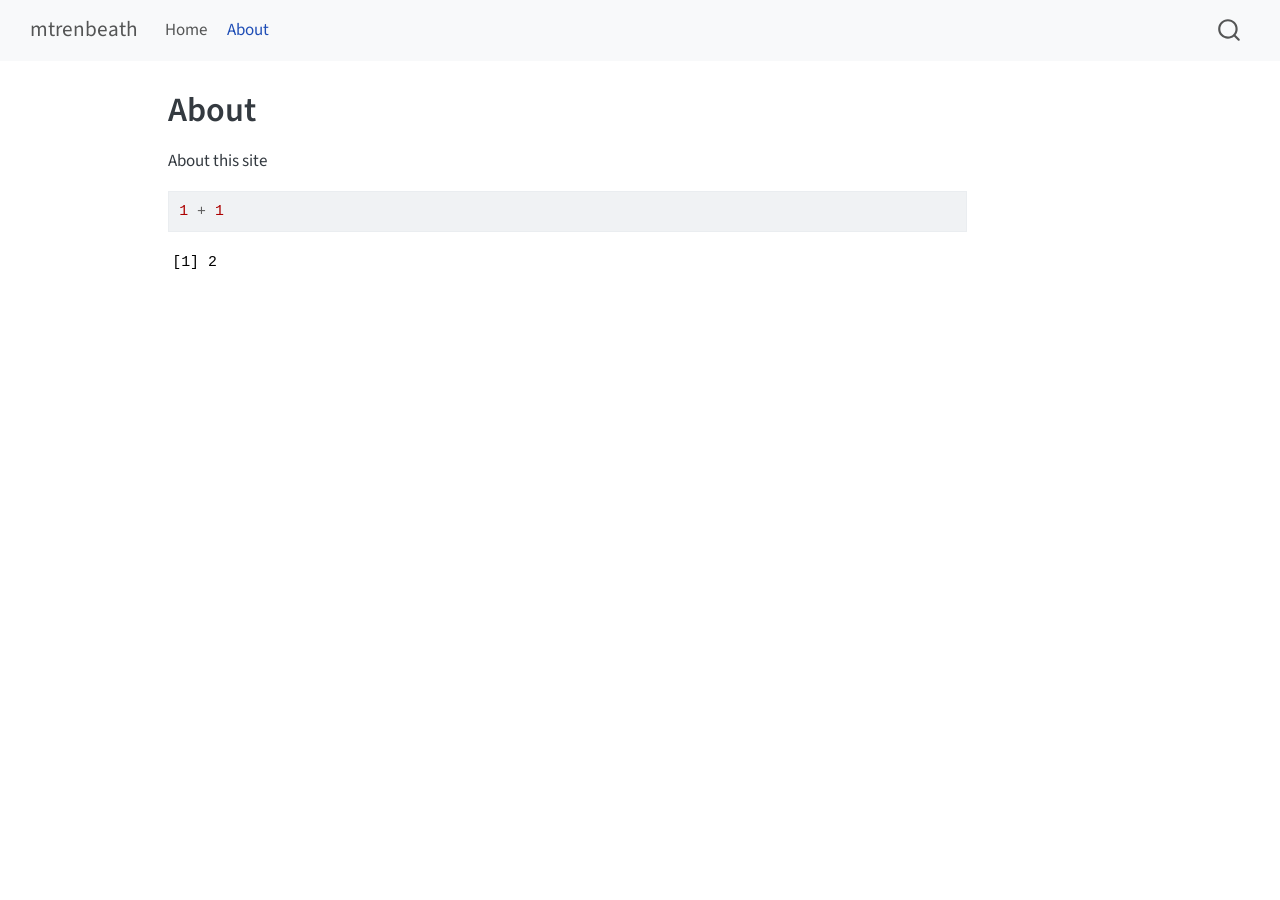
==== docs/about.html @ 4a759741 "commit #1" ====
<!DOCTYPE html>
<html xmlns="http://www.w3.org/1999/xhtml" lang="en" xml:lang="en"><head>

<meta charset="utf-8">
<meta name="generator" content="quarto-1.7.32">

<meta name="viewport" content="width=device-width, initial-scale=1.0, user-scalable=yes">


<title>About – mtrenbeath</title>
<style>
code{white-space: pre-wrap;}
span.smallcaps{font-variant: small-caps;}
div.columns{display: flex; gap: min(4vw, 1.5em);}
div.column{flex: auto; overflow-x: auto;}
div.hanging-indent{margin-left: 1.5em; text-indent: -1.5em;}
ul.task-list{list-style: none;}
ul.task-list li input[type="checkbox"] {
  width: 0.8em;
  margin: 0 0.8em 0.2em -1em; /* quarto-specific, see https://github.com/quarto-dev/quarto-cli/issues/4556 */ 
  vertical-align: middle;
}
/* CSS for syntax highlighting */
html { -webkit-text-size-adjust: 100%; }
pre > code.sourceCode { white-space: pre; position: relative; }
pre > code.sourceCode > span { display: inline-block; line-height: 1.25; }
pre > code.sourceCode > span:empty { height: 1.2em; }
.sourceCode { overflow: visible; }
code.sourceCode > span { color: inherit; text-decoration: inherit; }
div.sourceCode { margin: 1em 0; }
pre.sourceCode { margin: 0; }
@media screen {
div.sourceCode { overflow: auto; }
}
@media print {
pre > code.sourceCode { white-space: pre-wrap; }
pre > code.sourceCode > span { text-indent: -5em; padding-left: 5em; }
}
pre.numberSource code
  { counter-reset: source-line 0; }
pre.numberSource code > span
  { position: relative; left: -4em; counter-increment: source-line; }
pre.numberSource code > span > a:first-child::before
  { content: counter(source-line);
    position: relative; left: -1em; text-align: right; vertical-align: baseline;
    border: none; display: inline-block;
    -webkit-touch-callout: none; -webkit-user-select: none;
    -khtml-user-select: none; -moz-user-select: none;
    -ms-user-select: none; user-select: none;
    padding: 0 4px; width: 4em;
  }
pre.numberSource { margin-left: 3em;  padding-left: 4px; }
div.sourceCode
  {   }
@media screen {
pre > code.sourceCode > span > a:first-child::before { text-decoration: underline; }
}
</style>


<script src="site_libs/quarto-nav/quarto-nav.js"></script>
<script src="site_libs/quarto-nav/headroom.min.js"></script>
<script src="site_libs/clipboard/clipboard.min.js"></script>
<script src="site_libs/quarto-search/autocomplete.umd.js"></script>
<script src="site_libs/quarto-search/fuse.min.js"></script>
<script src="site_libs/quarto-search/quarto-search.js"></script>
<meta name="quarto:offset" content="./">
<script src="site_libs/quarto-html/quarto.js" type="module"></script>
<script src="site_libs/quarto-html/tabsets/tabsets.js" type="module"></script>
<script src="site_libs/quarto-html/popper.min.js"></script>
<script src="site_libs/quarto-html/tippy.umd.min.js"></script>
<script src="site_libs/quarto-html/anchor.min.js"></script>
<link href="site_libs/quarto-html/tippy.css" rel="stylesheet">
<link href="site_libs/quarto-html/quarto-syntax-highlighting-37eea08aefeeee20ff55810ff984fec1.css" rel="stylesheet" id="quarto-text-highlighting-styles">
<script src="site_libs/bootstrap/bootstrap.min.js"></script>
<link href="site_libs/bootstrap/bootstrap-icons.css" rel="stylesheet">
<link href="site_libs/bootstrap/bootstrap-c1fac2584b48ed01fb6e278e36375074.min.css" rel="stylesheet" append-hash="true" id="quarto-bootstrap" data-mode="light">
<script id="quarto-search-options" type="application/json">{
  "location": "navbar",
  "copy-button": false,
  "collapse-after": 3,
  "panel-placement": "end",
  "type": "overlay",
  "limit": 50,
  "keyboard-shortcut": [
    "f",
    "/",
    "s"
  ],
  "show-item-context": false,
  "language": {
    "search-no-results-text": "No results",
    "search-matching-documents-text": "matching documents",
    "search-copy-link-title": "Copy link to search",
    "search-hide-matches-text": "Hide additional matches",
    "search-more-match-text": "more match in this document",
    "search-more-matches-text": "more matches in this document",
    "search-clear-button-title": "Clear",
    "search-text-placeholder": "",
    "search-detached-cancel-button-title": "Cancel",
    "search-submit-button-title": "Submit",
    "search-label": "Search"
  }
}</script>


<link rel="stylesheet" href="styles.css">
</head>

<body class="nav-fixed quarto-light">

<div id="quarto-search-results"></div>
  <header id="quarto-header" class="headroom fixed-top">
    <nav class="navbar navbar-expand-lg " data-bs-theme="dark">
      <div class="navbar-container container-fluid">
      <div class="navbar-brand-container mx-auto">
    <a class="navbar-brand" href="./index.html">
    <span class="navbar-title">mtrenbeath</span>
    </a>
  </div>
            <div id="quarto-search" class="" title="Search"></div>
          <button class="navbar-toggler" type="button" data-bs-toggle="collapse" data-bs-target="#navbarCollapse" aria-controls="navbarCollapse" role="menu" aria-expanded="false" aria-label="Toggle navigation" onclick="if (window.quartoToggleHeadroom) { window.quartoToggleHeadroom(); }">
  <span class="navbar-toggler-icon"></span>
</button>
          <div class="collapse navbar-collapse" id="navbarCollapse">
            <ul class="navbar-nav navbar-nav-scroll me-auto">
  <li class="nav-item">
    <a class="nav-link" href="./index.html"> 
<span class="menu-text">Home</span></a>
  </li>  
  <li class="nav-item">
    <a class="nav-link active" href="./about.html" aria-current="page"> 
<span class="menu-text">About</span></a>
  </li>  
</ul>
          </div> <!-- /navcollapse -->
            <div class="quarto-navbar-tools">
</div>
      </div> <!-- /container-fluid -->
    </nav>
</header>
<!-- content -->
<div id="quarto-content" class="quarto-container page-columns page-rows-contents page-layout-article page-navbar">
<!-- sidebar -->
<!-- margin-sidebar -->
    <div id="quarto-margin-sidebar" class="sidebar margin-sidebar zindex-bottom">
        
    </div>
<!-- main -->
<main class="content" id="quarto-document-content">

<header id="title-block-header" class="quarto-title-block default">
<div class="quarto-title">
<h1 class="title">About</h1>
</div>



<div class="quarto-title-meta">

    
  
    
  </div>
  


</header>


<p>About this site</p>
<div class="cell">
<div class="sourceCode cell-code" id="cb1"><pre class="sourceCode r code-with-copy"><code class="sourceCode r"><span id="cb1-1"><a href="#cb1-1" aria-hidden="true" tabindex="-1"></a><span class="dv">1</span> <span class="sc">+</span> <span class="dv">1</span></span></code><button title="Copy to Clipboard" class="code-copy-button"><i class="bi"></i></button></pre></div>
<div class="cell-output cell-output-stdout">
<pre><code>[1] 2</code></pre>
</div>
</div>



</main> <!-- /main -->
<script id="quarto-html-after-body" type="application/javascript">
  window.document.addEventListener("DOMContentLoaded", function (event) {
    const icon = "";
    const anchorJS = new window.AnchorJS();
    anchorJS.options = {
      placement: 'right',
      icon: icon
    };
    anchorJS.add('.anchored');
    const isCodeAnnotation = (el) => {
      for (const clz of el.classList) {
        if (clz.startsWith('code-annotation-')) {                     
          return true;
        }
      }
      return false;
    }
    const onCopySuccess = function(e) {
      // button target
      const button = e.trigger;
      // don't keep focus
      button.blur();
      // flash "checked"
      button.classList.add('code-copy-button-checked');
      var currentTitle = button.getAttribute("title");
      button.setAttribute("title", "Copied!");
      let tooltip;
      if (window.bootstrap) {
        button.setAttribute("data-bs-toggle", "tooltip");
        button.setAttribute("data-bs-placement", "left");
        button.setAttribute("data-bs-title", "Copied!");
        tooltip = new bootstrap.Tooltip(button, 
          { trigger: "manual", 
            customClass: "code-copy-button-tooltip",
            offset: [0, -8]});
        tooltip.show();    
      }
      setTimeout(function() {
        if (tooltip) {
          tooltip.hide();
          button.removeAttribute("data-bs-title");
          button.removeAttribute("data-bs-toggle");
          button.removeAttribute("data-bs-placement");
        }
        button.setAttribute("title", currentTitle);
        button.classList.remove('code-copy-button-checked');
      }, 1000);
      // clear code selection
      e.clearSelection();
    }
    const getTextToCopy = function(trigger) {
        const codeEl = trigger.previousElementSibling.cloneNode(true);
        for (const childEl of codeEl.children) {
          if (isCodeAnnotation(childEl)) {
            childEl.remove();
          }
        }
        return codeEl.innerText;
    }
    const clipboard = new window.ClipboardJS('.code-copy-button:not([data-in-quarto-modal])', {
      text: getTextToCopy
    });
    clipboard.on('success', onCopySuccess);
    if (window.document.getElementById('quarto-embedded-source-code-modal')) {
      const clipboardModal = new window.ClipboardJS('.code-copy-button[data-in-quarto-modal]', {
        text: getTextToCopy,
        container: window.document.getElementById('quarto-embedded-source-code-modal')
      });
      clipboardModal.on('success', onCopySuccess);
    }
      var localhostRegex = new RegExp(/^(?:http|https):\/\/localhost\:?[0-9]*\//);
      var mailtoRegex = new RegExp(/^mailto:/);
        var filterRegex = new RegExp('/' + window.location.host + '/');
      var isInternal = (href) => {
          return filterRegex.test(href) || localhostRegex.test(href) || mailtoRegex.test(href);
      }
      // Inspect non-navigation links and adorn them if external
     var links = window.document.querySelectorAll('a[href]:not(.nav-link):not(.navbar-brand):not(.toc-action):not(.sidebar-link):not(.sidebar-item-toggle):not(.pagination-link):not(.no-external):not([aria-hidden]):not(.dropdown-item):not(.quarto-navigation-tool):not(.about-link)');
      for (var i=0; i<links.length; i++) {
        const link = links[i];
        if (!isInternal(link.href)) {
          // undo the damage that might have been done by quarto-nav.js in the case of
          // links that we want to consider external
          if (link.dataset.originalHref !== undefined) {
            link.href = link.dataset.originalHref;
          }
        }
      }
    function tippyHover(el, contentFn, onTriggerFn, onUntriggerFn) {
      const config = {
        allowHTML: true,
        maxWidth: 500,
        delay: 100,
        arrow: false,
        appendTo: function(el) {
            return el.parentElement;
        },
        interactive: true,
        interactiveBorder: 10,
        theme: 'quarto',
        placement: 'bottom-start',
      };
      if (contentFn) {
        config.content = contentFn;
      }
      if (onTriggerFn) {
        config.onTrigger = onTriggerFn;
      }
      if (onUntriggerFn) {
        config.onUntrigger = onUntriggerFn;
      }
      window.tippy(el, config); 
    }
    const noterefs = window.document.querySelectorAll('a[role="doc-noteref"]');
    for (var i=0; i<noterefs.length; i++) {
      const ref = noterefs[i];
      tippyHover(ref, function() {
        // use id or data attribute instead here
        let href = ref.getAttribute('data-footnote-href') || ref.getAttribute('href');
        try { href = new URL(href).hash; } catch {}
        const id = href.replace(/^#\/?/, "");
        const note = window.document.getElementById(id);
        if (note) {
          return note.innerHTML;
        } else {
          return "";
        }
      });
    }
    const xrefs = window.document.querySelectorAll('a.quarto-xref');
    const processXRef = (id, note) => {
      // Strip column container classes
      const stripColumnClz = (el) => {
        el.classList.remove("page-full", "page-columns");
        if (el.children) {
          for (const child of el.children) {
            stripColumnClz(child);
          }
        }
      }
      stripColumnClz(note)
      if (id === null || id.startsWith('sec-')) {
        // Special case sections, only their first couple elements
        const container = document.createElement("div");
        if (note.children && note.children.length > 2) {
          container.appendChild(note.children[0].cloneNode(true));
          for (let i = 1; i < note.children.length; i++) {
            const child = note.children[i];
            if (child.tagName === "P" && child.innerText === "") {
              continue;
            } else {
              container.appendChild(child.cloneNode(true));
              break;
            }
          }
          if (window.Quarto?.typesetMath) {
            window.Quarto.typesetMath(container);
          }
          return container.innerHTML
        } else {
          if (window.Quarto?.typesetMath) {
            window.Quarto.typesetMath(note);
          }
          return note.innerHTML;
        }
      } else {
        // Remove any anchor links if they are present
        const anchorLink = note.querySelector('a.anchorjs-link');
        if (anchorLink) {
          anchorLink.remove();
        }
        if (window.Quarto?.typesetMath) {
          window.Quarto.typesetMath(note);
        }
        if (note.classList.contains("callout")) {
          return note.outerHTML;
        } else {
          return note.innerHTML;
        }
      }
    }
    for (var i=0; i<xrefs.length; i++) {
      const xref = xrefs[i];
      tippyHover(xref, undefined, function(instance) {
        instance.disable();
        let url = xref.getAttribute('href');
        let hash = undefined; 
        if (url.startsWith('#')) {
          hash = url;
        } else {
          try { hash = new URL(url).hash; } catch {}
        }
        if (hash) {
          const id = hash.replace(/^#\/?/, "");
          const note = window.document.getElementById(id);
          if (note !== null) {
            try {
              const html = processXRef(id, note.cloneNode(true));
              instance.setContent(html);
            } finally {
              instance.enable();
              instance.show();
            }
          } else {
            // See if we can fetch this
            fetch(url.split('#')[0])
            .then(res => res.text())
            .then(html => {
              const parser = new DOMParser();
              const htmlDoc = parser.parseFromString(html, "text/html");
              const note = htmlDoc.getElementById(id);
              if (note !== null) {
                const html = processXRef(id, note);
                instance.setContent(html);
              } 
            }).finally(() => {
              instance.enable();
              instance.show();
            });
          }
        } else {
          // See if we can fetch a full url (with no hash to target)
          // This is a special case and we should probably do some content thinning / targeting
          fetch(url)
          .then(res => res.text())
          .then(html => {
            const parser = new DOMParser();
            const htmlDoc = parser.parseFromString(html, "text/html");
            const note = htmlDoc.querySelector('main.content');
            if (note !== null) {
              // This should only happen for chapter cross references
              // (since there is no id in the URL)
              // remove the first header
              if (note.children.length > 0 && note.children[0].tagName === "HEADER") {
                note.children[0].remove();
              }
              const html = processXRef(null, note);
              instance.setContent(html);
            } 
          }).finally(() => {
            instance.enable();
            instance.show();
          });
        }
      }, function(instance) {
      });
    }
        let selectedAnnoteEl;
        const selectorForAnnotation = ( cell, annotation) => {
          let cellAttr = 'data-code-cell="' + cell + '"';
          let lineAttr = 'data-code-annotation="' +  annotation + '"';
          const selector = 'span[' + cellAttr + '][' + lineAttr + ']';
          return selector;
        }
        const selectCodeLines = (annoteEl) => {
          const doc = window.document;
          const targetCell = annoteEl.getAttribute("data-target-cell");
          const targetAnnotation = annoteEl.getAttribute("data-target-annotation");
          const annoteSpan = window.document.querySelector(selectorForAnnotation(targetCell, targetAnnotation));
          const lines = annoteSpan.getAttribute("data-code-lines").split(",");
          const lineIds = lines.map((line) => {
            return targetCell + "-" + line;
          })
          let top = null;
          let height = null;
          let parent = null;
          if (lineIds.length > 0) {
              //compute the position of the single el (top and bottom and make a div)
              const el = window.document.getElementById(lineIds[0]);
              top = el.offsetTop;
              height = el.offsetHeight;
              parent = el.parentElement.parentElement;
            if (lineIds.length > 1) {
              const lastEl = window.document.getElementById(lineIds[lineIds.length - 1]);
              const bottom = lastEl.offsetTop + lastEl.offsetHeight;
              height = bottom - top;
            }
            if (top !== null && height !== null && parent !== null) {
              // cook up a div (if necessary) and position it 
              let div = window.document.getElementById("code-annotation-line-highlight");
              if (div === null) {
                div = window.document.createElement("div");
                div.setAttribute("id", "code-annotation-line-highlight");
                div.style.position = 'absolute';
                parent.appendChild(div);
              }
              div.style.top = top - 2 + "px";
              div.style.height = height + 4 + "px";
              div.style.left = 0;
              let gutterDiv = window.document.getElementById("code-annotation-line-highlight-gutter");
              if (gutterDiv === null) {
                gutterDiv = window.document.createElement("div");
                gutterDiv.setAttribute("id", "code-annotation-line-highlight-gutter");
                gutterDiv.style.position = 'absolute';
                const codeCell = window.document.getElementById(targetCell);
                const gutter = codeCell.querySelector('.code-annotation-gutter');
                gutter.appendChild(gutterDiv);
              }
              gutterDiv.style.top = top - 2 + "px";
              gutterDiv.style.height = height + 4 + "px";
            }
            selectedAnnoteEl = annoteEl;
          }
        };
        const unselectCodeLines = () => {
          const elementsIds = ["code-annotation-line-highlight", "code-annotation-line-highlight-gutter"];
          elementsIds.forEach((elId) => {
            const div = window.document.getElementById(elId);
            if (div) {
              div.remove();
            }
          });
          selectedAnnoteEl = undefined;
        };
          // Handle positioning of the toggle
      window.addEventListener(
        "resize",
        throttle(() => {
          elRect = undefined;
          if (selectedAnnoteEl) {
            selectCodeLines(selectedAnnoteEl);
          }
        }, 10)
      );
      function throttle(fn, ms) {
      let throttle = false;
      let timer;
        return (...args) => {
          if(!throttle) { // first call gets through
              fn.apply(this, args);
              throttle = true;
          } else { // all the others get throttled
              if(timer) clearTimeout(timer); // cancel #2
              timer = setTimeout(() => {
                fn.apply(this, args);
                timer = throttle = false;
              }, ms);
          }
        };
      }
        // Attach click handler to the DT
        const annoteDls = window.document.querySelectorAll('dt[data-target-cell]');
        for (const annoteDlNode of annoteDls) {
          annoteDlNode.addEventListener('click', (event) => {
            const clickedEl = event.target;
            if (clickedEl !== selectedAnnoteEl) {
              unselectCodeLines();
              const activeEl = window.document.querySelector('dt[data-target-cell].code-annotation-active');
              if (activeEl) {
                activeEl.classList.remove('code-annotation-active');
              }
              selectCodeLines(clickedEl);
              clickedEl.classList.add('code-annotation-active');
            } else {
              // Unselect the line
              unselectCodeLines();
              clickedEl.classList.remove('code-annotation-active');
            }
          });
        }
    const findCites = (el) => {
      const parentEl = el.parentElement;
      if (parentEl) {
        const cites = parentEl.dataset.cites;
        if (cites) {
          return {
            el,
            cites: cites.split(' ')
          };
        } else {
          return findCites(el.parentElement)
        }
      } else {
        return undefined;
      }
    };
    var bibliorefs = window.document.querySelectorAll('a[role="doc-biblioref"]');
    for (var i=0; i<bibliorefs.length; i++) {
      const ref = bibliorefs[i];
      const citeInfo = findCites(ref);
      if (citeInfo) {
        tippyHover(citeInfo.el, function() {
          var popup = window.document.createElement('div');
          citeInfo.cites.forEach(function(cite) {
            var citeDiv = window.document.createElement('div');
            citeDiv.classList.add('hanging-indent');
            citeDiv.classList.add('csl-entry');
            var biblioDiv = window.document.getElementById('ref-' + cite);
            if (biblioDiv) {
              citeDiv.innerHTML = biblioDiv.innerHTML;
            }
            popup.appendChild(citeDiv);
          });
          return popup.innerHTML;
        });
      }
    }
  });
  </script>
</div> <!-- /content -->




</body></html>
---- docs/site_libs/quarto-html/tippy.css ----
.tippy-box[data-animation=fade][data-state=hidden]{opacity:0}[data-tippy-root]{max-width:calc(100vw - 10px)}.tippy-box{position:relative;background-color:#333;color:#fff;border-radius:4px;font-size:14px;line-height:1.4;white-space:normal;outline:0;transition-property:transform,visibility,opacity}.tippy-box[data-placement^=top]>.tippy-arrow{bottom:0}.tippy-box[data-placement^=top]>.tippy-arrow:before{bottom:-7px;left:0;border-width:8px 8px 0;border-top-color:initial;transform-origin:center top}.tippy-box[data-placement^=bottom]>.tippy-arrow{top:0}.tippy-box[data-placement^=bottom]>.tippy-arrow:before{top:-7px;left:0;border-width:0 8px 8px;border-bottom-color:initial;transform-origin:center bottom}.tippy-box[data-placement^=left]>.tippy-arrow{right:0}.tippy-box[data-placement^=left]>.tippy-arrow:before{border-width:8px 0 8px 8px;border-left-color:initial;right:-7px;transform-origin:center left}.tippy-box[data-placement^=right]>.tippy-arrow{left:0}.tippy-box[data-placement^=right]>.tippy-arrow:before{left:-7px;border-width:8px 8px 8px 0;border-right-color:initial;transform-origin:center right}.tippy-box[data-inertia][data-state=visible]{transition-timing-function:cubic-bezier(.54,1.5,.38,1.11)}.tippy-arrow{width:16px;height:16px;color:#333}.tippy-arrow:before{content:"";position:absolute;border-color:transparent;border-style:solid}.tippy-content{position:relative;padding:5px 9px;z-index:1}
---- docs/site_libs/quarto-html/quarto-syntax-highlighting-37eea08aefeeee20ff55810ff984fec1.css ----
/* quarto syntax highlight colors */
:root {
  --quarto-hl-ot-color: #003B4F;
  --quarto-hl-at-color: #657422;
  --quarto-hl-ss-color: #20794D;
  --quarto-hl-an-color: #5E5E5E;
  --quarto-hl-fu-color: #4758AB;
  --quarto-hl-st-color: #20794D;
  --quarto-hl-cf-color: #003B4F;
  --quarto-hl-op-color: #5E5E5E;
  --quarto-hl-er-color: #AD0000;
  --quarto-hl-bn-color: #AD0000;
  --quarto-hl-al-color: #AD0000;
  --quarto-hl-va-color: #111111;
  --quarto-hl-bu-color: inherit;
  --quarto-hl-ex-color: inherit;
  --quarto-hl-pp-color: #AD0000;
  --quarto-hl-in-color: #5E5E5E;
  --quarto-hl-vs-color: #20794D;
  --quarto-hl-wa-color: #5E5E5E;
  --quarto-hl-do-color: #5E5E5E;
  --quarto-hl-im-color: #00769E;
  --quarto-hl-ch-color: #20794D;
  --quarto-hl-dt-color: #AD0000;
  --quarto-hl-fl-color: #AD0000;
  --quarto-hl-co-color: #5E5E5E;
  --quarto-hl-cv-color: #5E5E5E;
  --quarto-hl-cn-color: #8f5902;
  --quarto-hl-sc-color: #5E5E5E;
  --quarto-hl-dv-color: #AD0000;
  --quarto-hl-kw-color: #003B4F;
}

/* other quarto variables */
:root {
  --quarto-font-monospace: SFMono-Regular, Menlo, Monaco, Consolas, "Liberation Mono", "Courier New", monospace;
}

/* syntax highlight based on Pandoc's rules */
pre > code.sourceCode > span {
  color: #003B4F;
}

code.sourceCode > span {
  color: #003B4F;
}

div.sourceCode,
div.sourceCode pre.sourceCode {
  color: #003B4F;
}

/* Normal */
code span {
  color: #003B4F;
}

/* Alert */
code span.al {
  color: #AD0000;
  font-style: inherit;
}

/* Annotation */
code span.an {
  color: #5E5E5E;
  font-style: inherit;
}

/* Attribute */
code span.at {
  color: #657422;
  font-style: inherit;
}

/* BaseN */
code span.bn {
  color: #AD0000;
  font-style: inherit;
}

/* BuiltIn */
code span.bu {
  font-style: inherit;
}

/* ControlFlow */
code span.cf {
  color: #003B4F;
  font-weight: bold;
  font-style: inherit;
}

/* Char */
code span.ch {
  color: #20794D;
  font-style: inherit;
}

/* Constant */
code span.cn {
  color: #8f5902;
  font-style: inherit;
}

/* Comment */
code span.co {
  color: #5E5E5E;
  font-style: inherit;
}

/* CommentVar */
code span.cv {
  color: #5E5E5E;
  font-style: italic;
}

/* Documentation */
code span.do {
  color: #5E5E5E;
  font-style: italic;
}

/* DataType */
code span.dt {
  color: #AD0000;
  font-style: inherit;
}

/* DecVal */
code span.dv {
  color: #AD0000;
  font-style: inherit;
}

/* Error */
code span.er {
  color: #AD0000;
  font-style: inherit;
}

/* Extension */
code span.ex {
  font-style: inherit;
}

/* Float */
code span.fl {
  color: #AD0000;
  font-style: inherit;
}

/* Function */
code span.fu {
  color: #4758AB;
  font-style: inherit;
}

/* Import */
code span.im {
  color: #00769E;
  font-style: inherit;
}

/* Information */
code span.in {
  color: #5E5E5E;
  font-style: inherit;
}

/* Keyword */
code span.kw {
  color: #003B4F;
  font-weight: bold;
  font-style: inherit;
}

/* Operator */
code span.op {
  color: #5E5E5E;
  font-style: inherit;
}

/* Other */
code span.ot {
  color: #003B4F;
  font-style: inherit;
}

/* Preprocessor */
code span.pp {
  color: #AD0000;
  font-style: inherit;
}

/* SpecialChar */
code span.sc {
  color: #5E5E5E;
  font-style: inherit;
}

/* SpecialString */
code span.ss {
  color: #20794D;
  font-style: inherit;
}

/* String */
code span.st {
  color: #20794D;
  font-style: inherit;
}

/* Variable */
code span.va {
  color: #111111;
  font-style: inherit;
}

/* VerbatimString */
code span.vs {
  color: #20794D;
  font-style: inherit;
}

/* Warning */
code span.wa {
  color: #5E5E5E;
  font-style: italic;
}

.prevent-inlining {
  content: "</";
}

/*# sourceMappingURL=27d3d809615f7771493d095567f04340.css.map */
---- docs/styles.css ----
/* css styles */
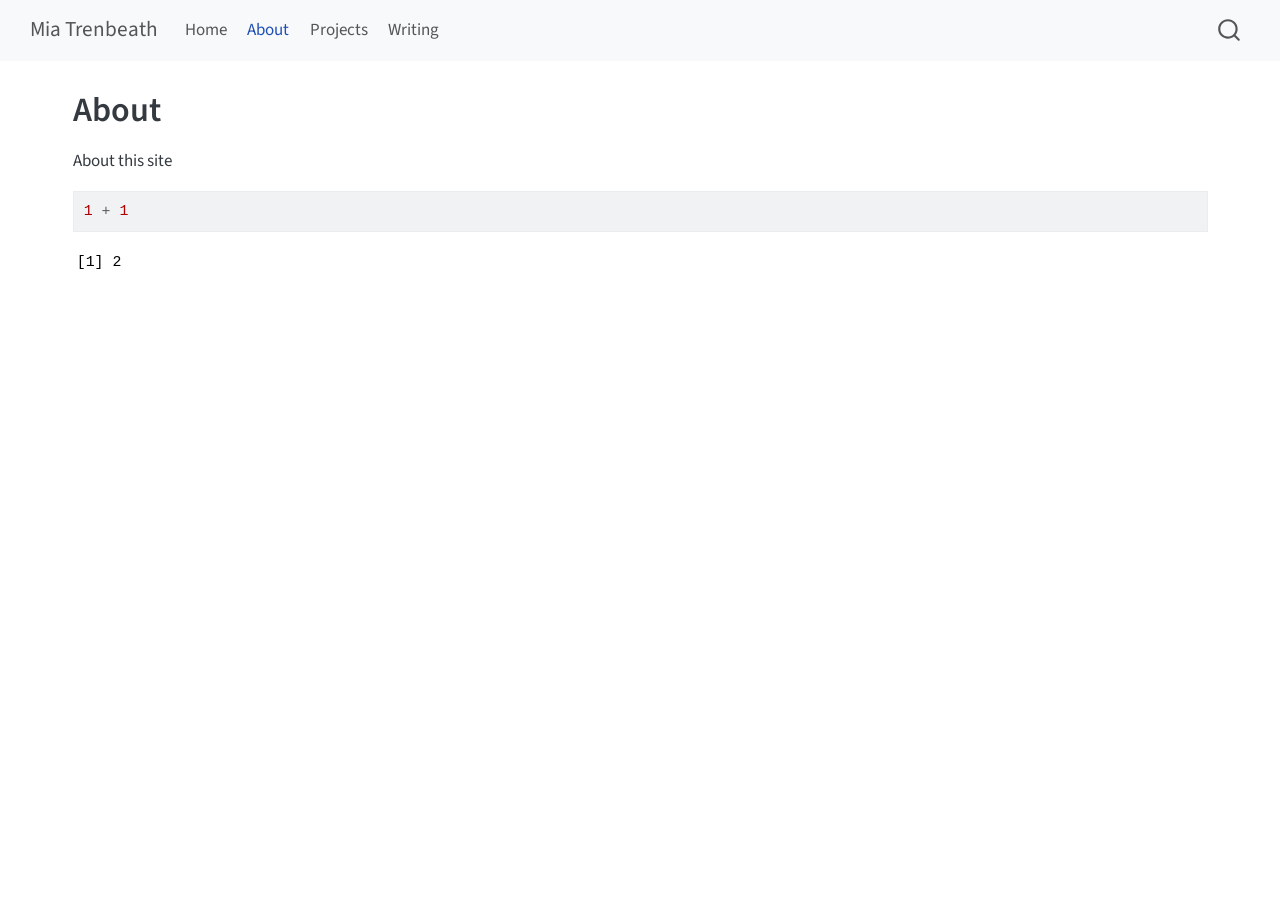
==== commit 75d39d16: "testing 1 2 3" ====
--- a/docs/about.html
+++ b/docs/about.html
@@ -7,7 +7,7 @@
 <meta name="viewport" content="width=device-width, initial-scale=1.0, user-scalable=yes">
 
 
-<title>About – mtrenbeath</title>
+<title>About – Mia Trenbeath</title>
 <style>
 code{white-space: pre-wrap;}
 span.smallcaps{font-variant: small-caps;}
@@ -115,7 +115,7 @@
       <div class="navbar-container container-fluid">
       <div class="navbar-brand-container mx-auto">
     <a class="navbar-brand" href="./index.html">
-    <span class="navbar-title">mtrenbeath</span>
+    <span class="navbar-title">Mia Trenbeath</span>
     </a>
   </div>
             <div id="quarto-search" class="" title="Search"></div>
@@ -132,6 +132,14 @@
     <a class="nav-link active" href="./about.html" aria-current="page"> 
 <span class="menu-text">About</span></a>
   </li>  
+  <li class="nav-item">
+    <a class="nav-link" href="./projects.html"> 
+<span class="menu-text">Projects</span></a>
+  </li>  
+  <li class="nav-item">
+    <a class="nav-link" href="./writing.html"> 
+<span class="menu-text">Writing</span></a>
+  </li>  
 </ul>
           </div> <!-- /navcollapse -->
             <div class="quarto-navbar-tools">
@@ -140,14 +148,14 @@
     </nav>
 </header>
 <!-- content -->
-<div id="quarto-content" class="quarto-container page-columns page-rows-contents page-layout-article page-navbar">
+<div id="quarto-content" class="quarto-container page-columns page-rows-contents page-layout-full page-navbar">
 <!-- sidebar -->
 <!-- margin-sidebar -->
     <div id="quarto-margin-sidebar" class="sidebar margin-sidebar zindex-bottom">
         
     </div>
 <!-- main -->
-<main class="content" id="quarto-document-content">
+<main class="content column-page" id="quarto-document-content">
 
 <header id="title-block-header" class="quarto-title-block default">
 <div class="quarto-title">
@@ -156,7 +164,7 @@
 
 
 
-<div class="quarto-title-meta">
+<div class="quarto-title-meta column-page">
 
     
   
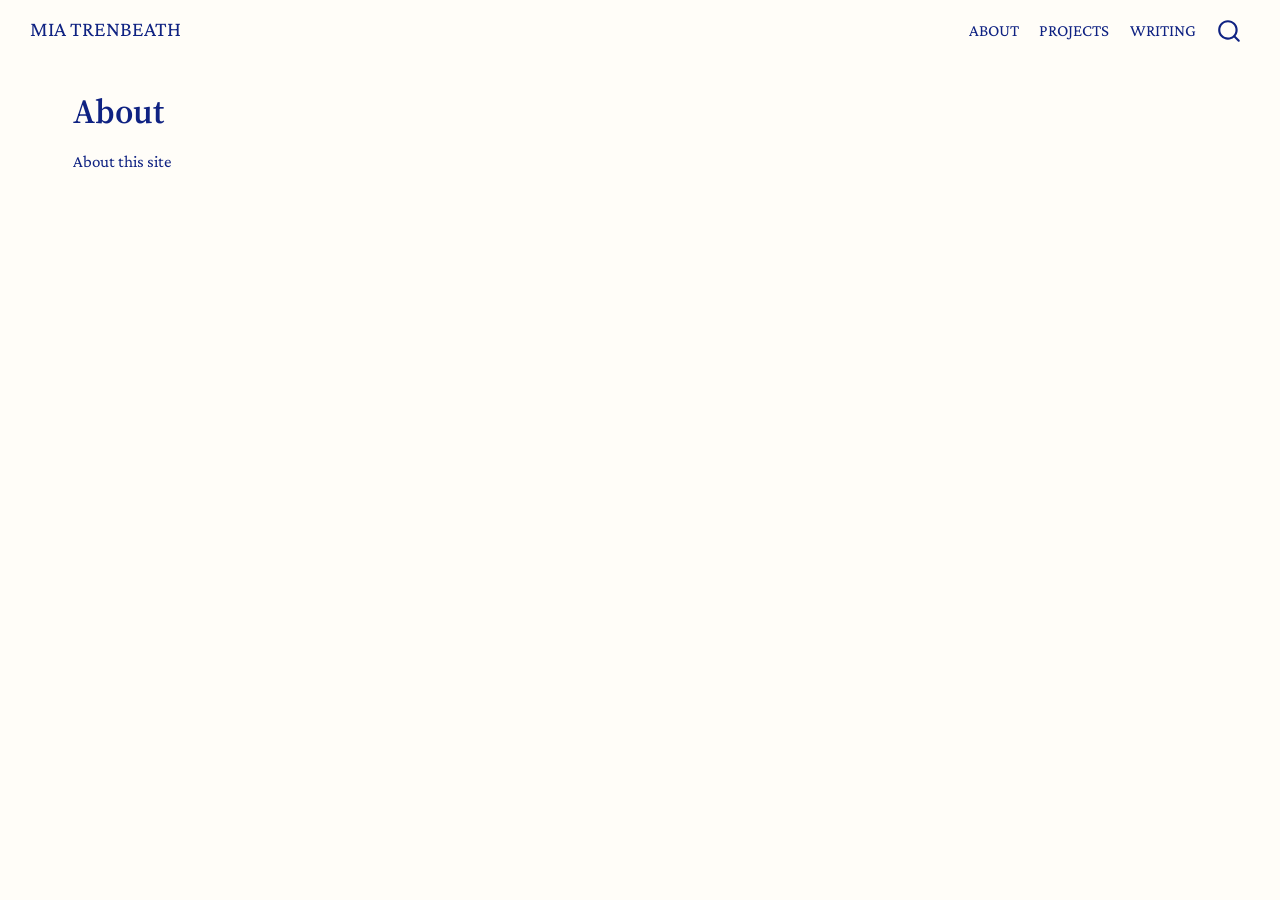
==== commit 320d7be7: "Stylization update #1. SCSS trial." ====
--- a/docs/about.html
+++ b/docs/about.html
@@ -7,7 +7,7 @@
 <meta name="viewport" content="width=device-width, initial-scale=1.0, user-scalable=yes">
 
 
-<title>About – Mia Trenbeath</title>
+<title>About – MIA TRENBEATH</title>
 <style>
 code{white-space: pre-wrap;}
 span.smallcaps{font-variant: small-caps;}
@@ -19,41 +19,6 @@
   width: 0.8em;
   margin: 0 0.8em 0.2em -1em; /* quarto-specific, see https://github.com/quarto-dev/quarto-cli/issues/4556 */ 
   vertical-align: middle;
-}
-/* CSS for syntax highlighting */
-html { -webkit-text-size-adjust: 100%; }
-pre > code.sourceCode { white-space: pre; position: relative; }
-pre > code.sourceCode > span { display: inline-block; line-height: 1.25; }
-pre > code.sourceCode > span:empty { height: 1.2em; }
-.sourceCode { overflow: visible; }
-code.sourceCode > span { color: inherit; text-decoration: inherit; }
-div.sourceCode { margin: 1em 0; }
-pre.sourceCode { margin: 0; }
-@media screen {
-div.sourceCode { overflow: auto; }
-}
-@media print {
-pre > code.sourceCode { white-space: pre-wrap; }
-pre > code.sourceCode > span { text-indent: -5em; padding-left: 5em; }
-}
-pre.numberSource code
-  { counter-reset: source-line 0; }
-pre.numberSource code > span
-  { position: relative; left: -4em; counter-increment: source-line; }
-pre.numberSource code > span > a:first-child::before
-  { content: counter(source-line);
-    position: relative; left: -1em; text-align: right; vertical-align: baseline;
-    border: none; display: inline-block;
-    -webkit-touch-callout: none; -webkit-user-select: none;
-    -khtml-user-select: none; -moz-user-select: none;
-    -ms-user-select: none; user-select: none;
-    padding: 0 4px; width: 4em;
-  }
-pre.numberSource { margin-left: 3em;  padding-left: 4px; }
-div.sourceCode
-  {   }
-@media screen {
-pre > code.sourceCode > span > a:first-child::before { text-decoration: underline; }
 }
 </style>
 
@@ -74,7 +39,7 @@
 <link href="site_libs/quarto-html/quarto-syntax-highlighting-37eea08aefeeee20ff55810ff984fec1.css" rel="stylesheet" id="quarto-text-highlighting-styles">
 <script src="site_libs/bootstrap/bootstrap.min.js"></script>
 <link href="site_libs/bootstrap/bootstrap-icons.css" rel="stylesheet">
-<link href="site_libs/bootstrap/bootstrap-c1fac2584b48ed01fb6e278e36375074.min.css" rel="stylesheet" append-hash="true" id="quarto-bootstrap" data-mode="light">
+<link href="site_libs/bootstrap/bootstrap-dae90cab1e292e555a1a8b2528abedde.min.css" rel="stylesheet" append-hash="true" id="quarto-bootstrap" data-mode="light">
 <script id="quarto-search-options" type="application/json">{
   "location": "navbar",
   "copy-button": false,
@@ -104,7 +69,6 @@
 }</script>
 
 
-<link rel="stylesheet" href="styles.css">
 </head>
 
 <body class="nav-fixed quarto-light">
@@ -115,7 +79,7 @@
       <div class="navbar-container container-fluid">
       <div class="navbar-brand-container mx-auto">
     <a class="navbar-brand" href="./index.html">
-    <span class="navbar-title">Mia Trenbeath</span>
+    <span class="navbar-title">MIA TRENBEATH</span>
     </a>
   </div>
             <div id="quarto-search" class="" title="Search"></div>
@@ -123,22 +87,18 @@
   <span class="navbar-toggler-icon"></span>
 </button>
           <div class="collapse navbar-collapse" id="navbarCollapse">
-            <ul class="navbar-nav navbar-nav-scroll me-auto">
-  <li class="nav-item">
-    <a class="nav-link" href="./index.html"> 
-<span class="menu-text">Home</span></a>
-  </li>  
+            <ul class="navbar-nav navbar-nav-scroll ms-auto">
   <li class="nav-item">
     <a class="nav-link active" href="./about.html" aria-current="page"> 
-<span class="menu-text">About</span></a>
+<span class="menu-text">ABOUT</span></a>
   </li>  
   <li class="nav-item">
     <a class="nav-link" href="./projects.html"> 
-<span class="menu-text">Projects</span></a>
+<span class="menu-text">PROJECTS</span></a>
   </li>  
   <li class="nav-item">
     <a class="nav-link" href="./writing.html"> 
-<span class="menu-text">Writing</span></a>
+<span class="menu-text">WRITING</span></a>
   </li>  
 </ul>
           </div> <!-- /navcollapse -->
@@ -177,12 +137,6 @@
 
 
 <p>About this site</p>
-<div class="cell">
-<div class="sourceCode cell-code" id="cb1"><pre class="sourceCode r code-with-copy"><code class="sourceCode r"><span id="cb1-1"><a href="#cb1-1" aria-hidden="true" tabindex="-1"></a><span class="dv">1</span> <span class="sc">+</span> <span class="dv">1</span></span></code><button title="Copy to Clipboard" class="code-copy-button"><i class="bi"></i></button></pre></div>
-<div class="cell-output cell-output-stdout">
-<pre><code>[1] 2</code></pre>
-</div>
-</div>
 
 
 
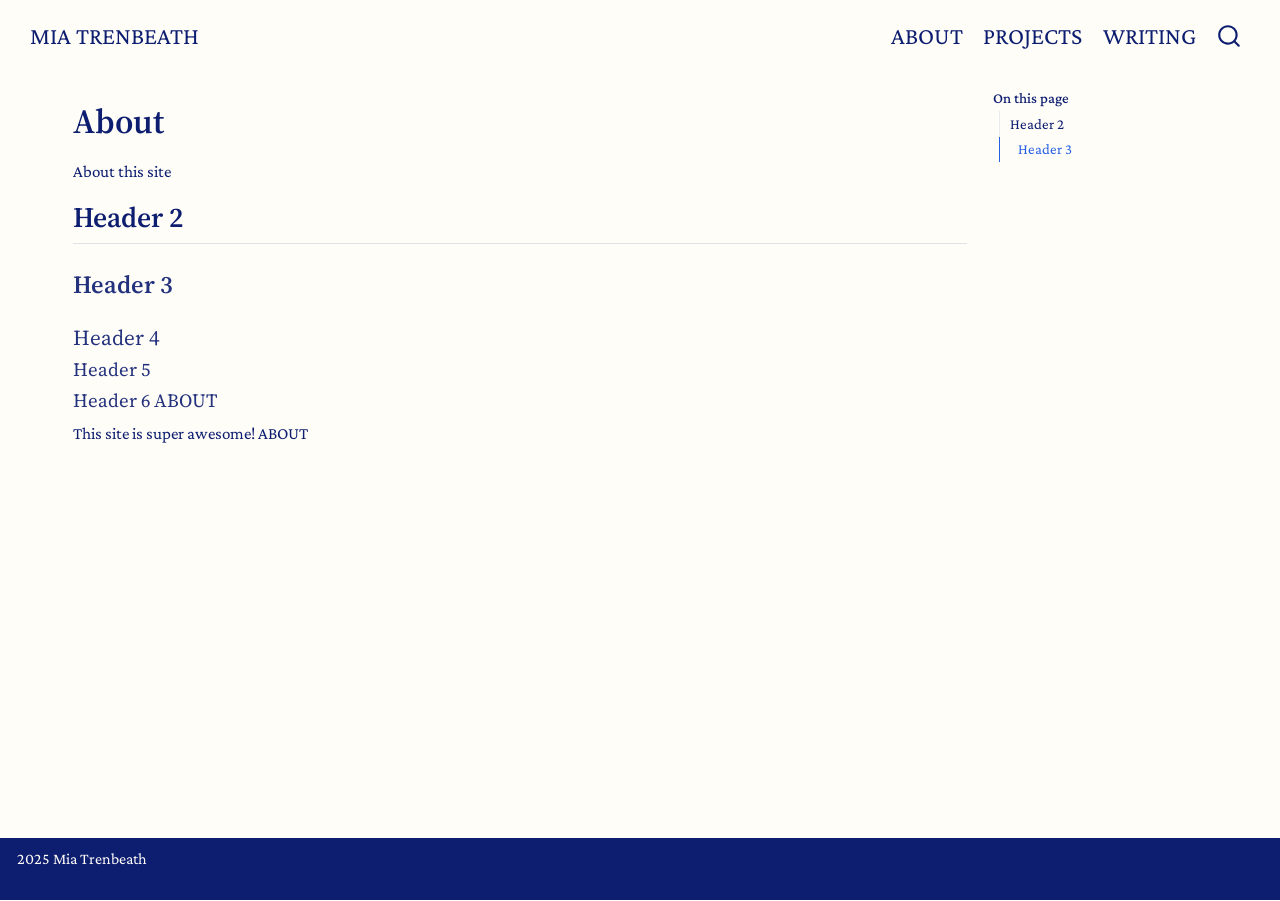
==== commit 12845eba: "footer addition" ====
--- a/docs/about.html
+++ b/docs/about.html
@@ -39,7 +39,7 @@
 <link href="site_libs/quarto-html/quarto-syntax-highlighting-37eea08aefeeee20ff55810ff984fec1.css" rel="stylesheet" id="quarto-text-highlighting-styles">
 <script src="site_libs/bootstrap/bootstrap.min.js"></script>
 <link href="site_libs/bootstrap/bootstrap-icons.css" rel="stylesheet">
-<link href="site_libs/bootstrap/bootstrap-dae90cab1e292e555a1a8b2528abedde.min.css" rel="stylesheet" append-hash="true" id="quarto-bootstrap" data-mode="light">
+<link href="site_libs/bootstrap/bootstrap-2b6d6d626953955b8e573acc960d114f.min.css" rel="stylesheet" append-hash="true" id="quarto-bootstrap" data-mode="light">
 <script id="quarto-search-options" type="application/json">{
   "location": "navbar",
   "copy-button": false,
@@ -111,11 +111,20 @@
 <div id="quarto-content" class="quarto-container page-columns page-rows-contents page-layout-full page-navbar">
 <!-- sidebar -->
 <!-- margin-sidebar -->
-    <div id="quarto-margin-sidebar" class="sidebar margin-sidebar zindex-bottom">
-        
+    <div id="quarto-margin-sidebar" class="sidebar margin-sidebar">
+        <nav id="TOC" role="doc-toc" class="toc-active">
+    <h2 id="toc-title">On this page</h2>
+   
+  <ul>
+  <li><a href="#header-2" id="toc-header-2" class="nav-link active" data-scroll-target="#header-2">Header 2</a>
+  <ul class="collapse">
+  <li><a href="#header-3" id="toc-header-3" class="nav-link" data-scroll-target="#header-3">Header 3</a></li>
+  </ul></li>
+  </ul>
+</nav>
     </div>
 <!-- main -->
-<main class="content column-page" id="quarto-document-content">
+<main class="content column-page-left" id="quarto-document-content">
 
 <header id="title-block-header" class="quarto-title-block default">
 <div class="quarto-title">
@@ -124,7 +133,7 @@
 
 
 
-<div class="quarto-title-meta column-page">
+<div class="quarto-title-meta column-page-left">
 
     
   
@@ -137,8 +146,24 @@
 
 
 <p>About this site</p>
-
-
+<section id="header-2" class="level2">
+<h2 class="anchored" data-anchor-id="header-2">Header 2</h2>
+<section id="header-3" class="level3">
+<h3 class="anchored" data-anchor-id="header-3">Header 3</h3>
+<section id="header-4" class="level4">
+<h4 class="anchored" data-anchor-id="header-4">Header 4</h4>
+<section id="header-5" class="level5">
+<h5 class="anchored" data-anchor-id="header-5">Header 5</h5>
+</section>
+<section id="header-6-about" class="level5">
+<h5 class="anchored" data-anchor-id="header-6-about">Header 6 ABOUT</h5>
+<p>This site is super awesome! ABOUT</p>
+
+
+</section>
+</section>
+</section>
+</section>
 
 </main> <!-- /main -->
 <script id="quarto-html-after-body" type="application/javascript">
@@ -541,6 +566,19 @@
   });
   </script>
 </div> <!-- /content -->
+<footer class="footer">
+  <div class="nav-footer">
+    <div class="nav-footer-left">
+<p>2025 Mia Trenbeath</p>
+</div>   
+    <div class="nav-footer-center">
+      &nbsp;
+    </div>
+    <div class="nav-footer-right">
+      &nbsp;
+    </div>
+  </div>
+</footer>
 
 
 
